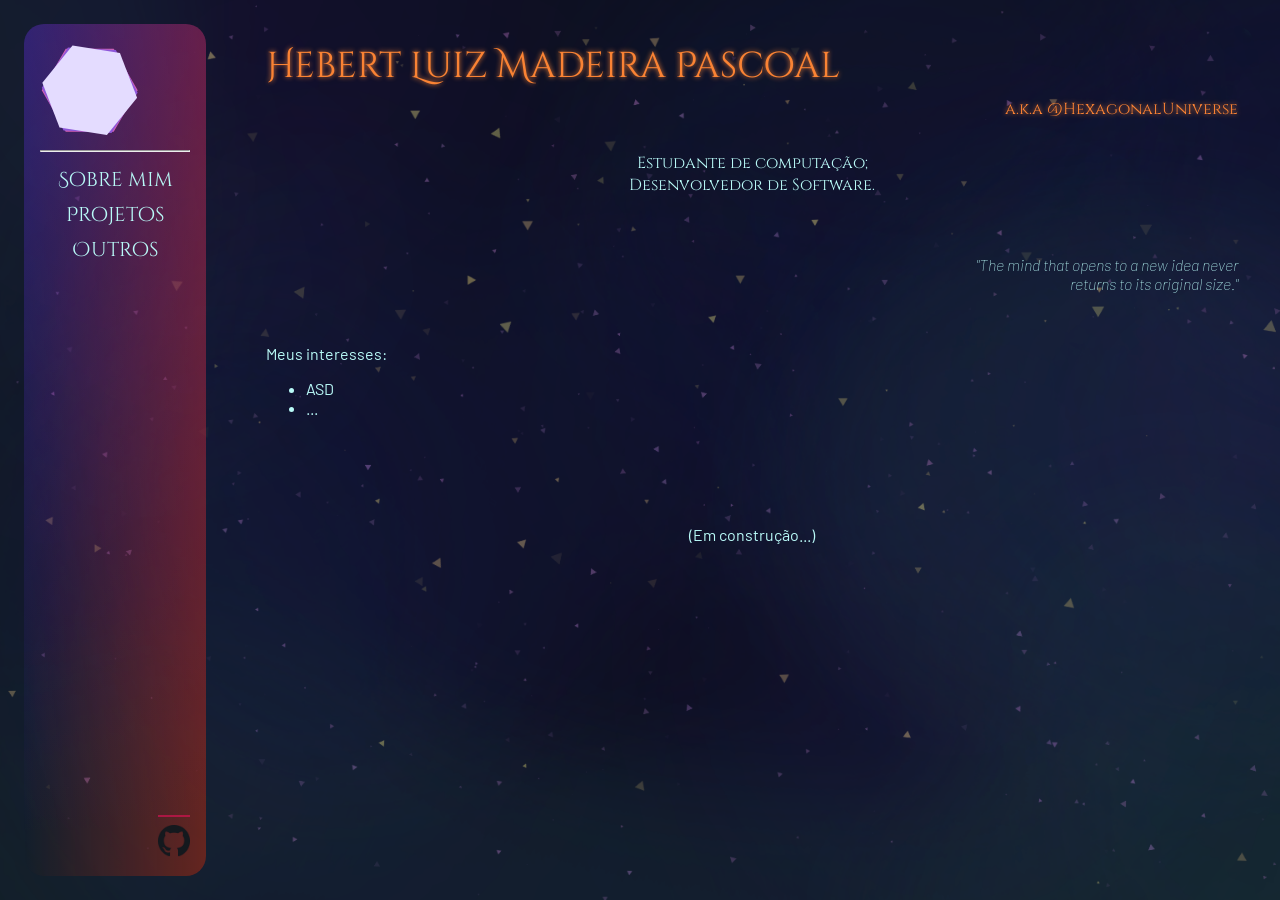
==== index.html @ 22ca0705 "~" ====
<!DOCTYPE html>
<html lang="pt-BR">
<head>
    <meta charset="UTF-8">
    <meta name="viewport" content="width=device-width initial-scale=1.0">

    <link rel="preconnect" href="https://fonts.googleapis.com">
    <link rel="preconnect" href="https://fonts.gstatic.com" crossorigin>
    <link href="https://fonts.googleapis.com/css2?family=Barlow:ital,wght@0,100;0,200;0,300;0,400;0,500;0,600;0,700;0,800;0,900;1,100;1,200;1,300;1,400;1,500;1,600;1,700;1,800;1,900&family=Cinzel+Decorative:wght@400;700;900&family=Cinzel:wght@400..900&family=Crimson+Pro:ital,wght@0,200..900;1,200..900&family=Jost:ital,wght@0,100..900;1,100..900&display=swap" rel="stylesheet">

    <link rel="stylesheet" href="css/style.css">
    <link rel="stylesheet" href="css/components.css">
    <script type="module" src="src/main.js" defer></script>

    <title>Homepage</title>
</head>



<body>

    <div class="layout">
        <aside class="left-panel">
            
            <img class="logo" src="assets/img/Icon.svg" alt="Icon" width="100" height="100">

            <nav style="
                        text-align: center;
                        display: block; line-height: 1.75;
                        font-family: 'Cinzel Decorative', 'serif'; font-size: 20px; color: var(--color-text);">
                <hr>

                <a href="/pages/about.html">Sobre mim</a>
                <a href="/pages/projects.html">Projetos</a>
                <a href="/pages/others.html">Outros</a>
            </nav>

            <div style="margin-top: auto; align-self: flex-end;">
                <hr style="border: none; border-top: 2px solid #ff0d6283">    
                <div class="social-icon">
                    <img src="assets/img/Github Icon.png" alt="Github"/>
                    <span class="tooltip">Github</span>
                </div>

            </div>

        </aside>
    </div>



    <main class="content">

        <div class="main-panel">
            <div class="comet"></div>


            <div class="title">Hebert Luiz Madeira Pascoal</div>
            <div class="subtitle">a.k.a <a class="subtitle" href="https://github.com/HexagonalUniverse" target="_blank">@HexagonalUniverse</a></div>

            <div class="description">
                Estudante de computação;
                
                <br>
                Desenvolvedor de Software.
            </div>
            
            
            <br>

            <div class="box">
                    
            </div>


            <p style="text-align: right; font-style: italic; font-weight: 100; margin-left: auto; width: 300px;">
                "The mind that opens to a new idea never returns to its original size."
            </p>
            
            
            <br>
            <p>
                Meus interesses:

                <ul style="color: #B9FAF8;">
                    <li>ASD</li>
                    <li>...</li>
                </ul>
            </p>



            <br>
            <br>
            <br>
            <br>
            <p style="text-align: center;">
                (Em construção...)
            </p>


        </div> <!-- main-panel -->
    </main>


    </body>
</html>
---- css/style.css ----
/** @file       <css/style.css>
 *  @details    Tá (quase) tudo aq.
 */

/*
 *
 *  Variables
 *
 */

:root {
    /*  General style */
    --gap:              24px;
    --sidebar-width:    200px;
    --roundness:        20px;


    /*  Colors */
    --color-bg:         #ffffff;
    --color-primary:    #4affa4;
    --color-secondary:  #FA8334;
    --color-black:      #0C120C;

    --color-1:          #FCC29C;
    --color-2:          #EE6C4D;
    --color-3:          #4affa4;

    --color-icon-1:     #B9FAF8;
    --color-icon-2:     #D561B3;
    --color-icon-3:     #8E57DA;
    --color-desc-bg:    #8E57DA;

    --color-text:       #B9FAF8;
    --color-text2:      #0F1020;
}





/*
 *
 *  Global style
 *
 */

body {
    /*
     *  Background #0b0b2c
     */

    background:             linear-gradient(to bottom, #121529FF, #151E3AFF);
    background-image:       url("../assets/img/HU BG.png");
    background-size:        cover;
    background-repeat:      no-repeat;
    background-attachment:  fixed;

    font-family:            "Barlow", monospace;
    margin:                 0px;
}


h1 {
    color:      var(--color-1);
}


p {
    font-size:  16px;
    color:      var(--color-text);

}


button {
    background-color: #3366cc;
    color: white;
    padding: 10px;
    border: none;
}


a {
    color: inherit;
    text-decoration: none;
}

a:hover {
    text-decoration: underline;
}



/*
 *
 *  Elements
 *
 */

.layout {
    display:    flex;   /* flex layout lays children horizontally... */
    min-height: 100vh;  /* ensures all of it can be viewed on vertical. */
}


.content {
    flex:               1;
    display:            flex;
    justify-content:    center;
    align-items:        center;
}


.container {
    width:          300px;
    margin:         50px auto;
    padding:        20px;
    border-radius:  10px;
}


.dot {
    position: absolute;

    width:  6px;
    height: 6px;
}


.box {
    position: relative;
    z-index: - 1;
}




/*
 *
 *  Left
 *
 */

.logo {
    text-align: center;

    /*
     *  Animations
     */

    animation:  animation-logo-intro 500ms cubic-bezier(0.12, 0.9, 0.2, 1) 1;

    display:    inline-block;
    transition: transform 400ms ease-in-out;
}



.logo:hover {
    transform: rotate(60deg);
}


@keyframes animation-logo-intro {
    0% {
        transform: rotate(-180deg);
    }

    100% {
        transform: rotate(-360deg);
    }
}


.left-panel {
    position:       fixed;
    top:            var(--gap);
    bottom:         var(--gap);
    right:          var(--gap);
    left:           var(--gap);
    width:          150px;

    display:        flex;
    flex-direction: column;

    /*  Border */
    padding:        16px;
    border-radius:  var(--roundness) var(--roundness);


    /*  Background */
    background:     linear-gradient(to bottom, rgba(107, 50, 251, 0.336) 0%, rgba(0, 0, 0, 0) 95%),
                    linear-gradient(to right, transparent, rgba(255, 47, 0, 0.346));
    background-blend-mode: multiply;

    animation: animation-left-intro 1s linear 1;
}





@keyframes animation-left-intro {
    0% {
        filter: blur(5px);
    }

    100% {
        filter: blur(0px);
    }
}







/*
 *
 *  Main
 *
 */

.main-panel {
    /*  Layout */
    position:   fixed;
    top:        var(--gap);
    bottom:     var(--gap);
    left:       calc(var(--gap) * 2 + var(--sidebar-width));
    right:      var(--gap);


    /*  Border */
    padding:        16px;
    border:         2px solid transparent;
    border-radius:  var(--roundness);
    /* box-shadow:     0px 0px 4px var(--color-primary); */


    /*  Animations */
    animation:  animation-main-panel-blur 20s linear infinite,
                animation-main-panel-intro 1s linear 1;
    overflow:   hidden;
}


@keyframes animation-main-panel-intro {
    0% {
        filter: blur(5px);
    }

    100% {
        filter: blur(0px);
    }
}


@keyframes animation-main-panel-blur {
    0% {
        filter: blur(0px);
    }

    90% {
        filter: blur(0px)
    }

    95% {
        filter: blur(1px)
    }

    100% {
        filter: blur(0px)
    }
}


.comet {
    position:   absolute;

    top:        0;
    right:      0;

    width:      3px;
    height:     3px;

    background-color:   var(--color-primary);
    border-radius:      50%; /* circle */

    box-shadow:
        0px 0px 10px        var(--color-primary),
        0px 0px 20px        var(--color-primary);

    animation:          animation-comet-fly 20.0s linear infinite;
    animation-delay:    2s;
}


.comet::before {
    content:    "";

    position:   absolute;
    right:      100%;
    top:        50%;
    transform:  translate(100%, -50%);

    width:      8000%;
    height:     0.5px;

    background: linear-gradient(to left, transparent, var(--color-primary));
    filter:     blur(1px);
}


@keyframes animation-comet-fly {
    0% {
        transform:  translate(50%, 100%);
        opacity:    0%;
    }

    5% {
        opacity:    0%;
    }

    20% {
        opacity:    100%;
    }

    90% {
        opacity:    0%;
    }

    100% {
        transform: translate(-100vw, 100%);
        opacity:    0%;
    }
}



.title {
    font-family:    "Cinzel Decorative";
    font-size:      36px;
    font-weight:    400;
    text-shadow:    0px 0px 5px var(--color-secondary);

    margin-bottom:  8px;
    color:          var(--color-secondary);
}


.subtitle {
    font-family:    "Cinzel";
    font-size:      16px;
    font-weight:    100;
    text-shadow:    0px 0px 5px var(--color-secondary);

    text-align:     right;
    margin-bottom:  8px;

    color:          var(--color-secondary);
}


.description {
    font-family:    "Cinzel";
    font-size:      16px;
    font-weight:    100;


    /* Text */
    position:       relative;
    padding:        24px 12px;
    text-align:     center;
    color:          var(--color-text);
    z-index:        0;

    animation:  animation-desc-text 5s ease infinite alternate;
}


.description::before {
    position:   absolute;
    inset:      0;

    /* Background */
    border-radius:      var(--roundness);
    background:         radial-gradient(ellipse, var(--color-secondary), transparent 60%);
    z-index: - 1;

    animation:  animation-desc-bg 8s ease infinite alternate;
}


/* @todo text-shadow */
@keyframes animation-desc-bg {
    0% {
        opacity: 0%;
    }

    100% {
        opacity: 25%;
    }
}


@keyframes animation-desc-text {
    0% {
        text-shadow:    0px 0px 20px var(--color-secondary),
                        0px 0px 5px var(--color-secondary);
    }

    100% {
        text-shadow:    0px 0px 2px var(--color-secondary);
    }
}
---- css/components.css ----
/** @file       <css/components.css>
 *  @details    ...
 */


.social-icon {
    position:   relative;
    display:    inline-block;

    width:      32px;
    height:     32px;
}


.social-icon img {
    display:        inline-block;

    width:          100%;
    height:         100%;
    object-fit:     contain;
}


.social-icon:hover .tooltip {
    opacity:        1.0;
}


/*  só por ter... */
.tooltip {
    position:       absolute;
    top:            100%;
    left:           50%;
    transform:      translateX(-50%) translateY(+10%);

    background:   rgb(47, 47, 47);
    color:        rgb(255, 255, 255);
    padding:        4px 8px;
    border-radius:  4px;

    opacity:        0;
    pointer-events: none;
    transition:     0.2s;
}   






/*
 *
 *  Particles and etc...
 *
 */

.small-triangle {
    position:       absolute;
    pointer-events: none;

    width:  6px;
    height: 6px;
}


.box {
    position: relative;
    z-index: - 1;
}


.box:hover {
    opacity: 0%;
}
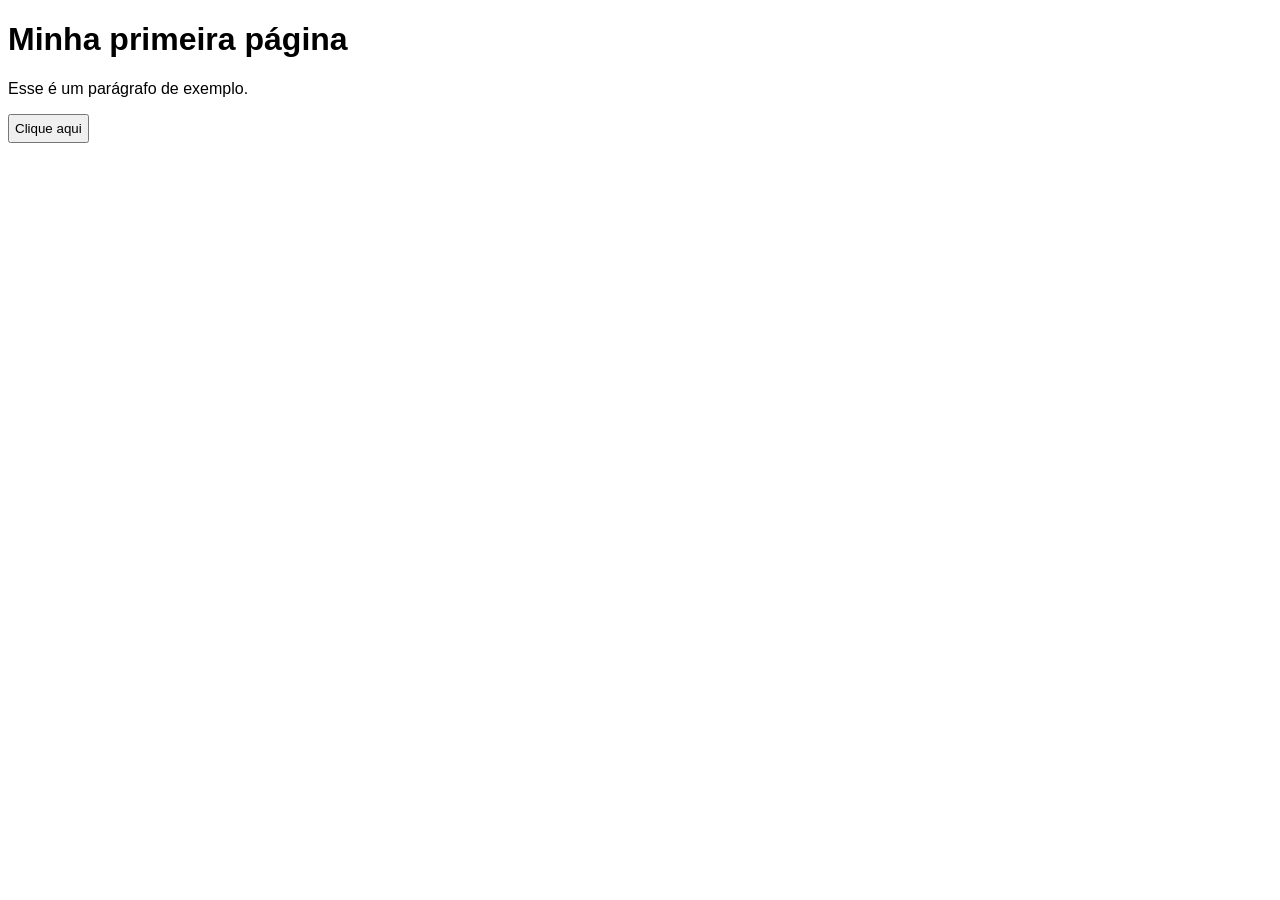
==== commit d7f432b4: "downgrade..." ====
--- a/index.html
+++ b/index.html
@@ -4,12 +4,7 @@
     <meta charset="UTF-8">
     <meta name="viewport" content="width=device-width initial-scale=1.0">
 
-    <link rel="preconnect" href="https://fonts.googleapis.com">
-    <link rel="preconnect" href="https://fonts.gstatic.com" crossorigin>
-    <link href="https://fonts.googleapis.com/css2?family=Barlow:ital,wght@0,100;0,200;0,300;0,400;0,500;0,600;0,700;0,800;0,900;1,100;1,200;1,300;1,400;1,500;1,600;1,700;1,800;1,900&family=Cinzel+Decorative:wght@400;700;900&family=Cinzel:wght@400..900&family=Crimson+Pro:ital,wght@0,200..900;1,200..900&family=Jost:ital,wght@0,100..900;1,100..900&display=swap" rel="stylesheet">
-
     <link rel="stylesheet" href="css/style.css">
-    <link rel="stylesheet" href="css/components.css">
     <script type="module" src="src/main.js" defer></script>
 
     <title>Homepage</title>
@@ -19,90 +14,12 @@
 
 <body>
 
-    <div class="layout">
-        <aside class="left-panel">
-            
-            <img class="logo" src="assets/img/Icon.svg" alt="Icon" width="100" height="100">
 
-            <nav style="
-                        text-align: center;
-                        display: block; line-height: 1.75;
-                        font-family: 'Cinzel Decorative', 'serif'; font-size: 20px; color: var(--color-text);">
-                <hr>
+    <h1>Minha primeira página</h1>
+    <p>Esse é um parágrafo de exemplo.</p>
 
-                <a href="/pages/about.html">Sobre mim</a>
-                <a href="/pages/projects.html">Projetos</a>
-                <a href="/pages/others.html">Outros</a>
-            </nav>
+    <button>Clique aqui</button>
 
-            <div style="margin-top: auto; align-self: flex-end;">
-                <hr style="border: none; border-top: 2px solid #ff0d6283">    
-                <div class="social-icon">
-                    <img src="assets/img/Github Icon.png" alt="Github"/>
-                    <span class="tooltip">Github</span>
-                </div>
-
-            </div>
-
-        </aside>
-    </div>
-
-
-
-    <main class="content">
-
-        <div class="main-panel">
-            <div class="comet"></div>
-
-
-            <div class="title">Hebert Luiz Madeira Pascoal</div>
-            <div class="subtitle">a.k.a <a class="subtitle" href="https://github.com/HexagonalUniverse" target="_blank">@HexagonalUniverse</a></div>
-
-            <div class="description">
-                Estudante de computação;
-                
-                <br>
-                Desenvolvedor de Software.
-            </div>
-            
-            
-            <br>
-
-            <div class="box">
-                    
-            </div>
-
-
-            <p style="text-align: right; font-style: italic; font-weight: 100; margin-left: auto; width: 300px;">
-                "The mind that opens to a new idea never returns to its original size."
-            </p>
-            
-            
-            <br>
-            <p>
-                Meus interesses:
-
-                <ul style="color: #B9FAF8;">
-                    <li>ASD</li>
-                    <li>...</li>
-                </ul>
-            </p>
-
-
-
-            <br>
-            <br>
-            <br>
-            <br>
-            <p style="text-align: center;">
-                (Em construção...)
-            </p>
-
-
-        </div> <!-- main-panel -->
-    </main>
-
-
-    </body>
+</body>
 </html>
 
--- a/css/style.css
+++ b/css/style.css
@@ -1,416 +1,15 @@
-/** @file       <css/style.css>
- *  @details    Tá (quase) tudo aq.
- */
-
-/*
- *
- *  Variables
- *
- */
-
-:root {
-    /*  General style */
-    --gap:              24px;
-    --sidebar-width:    200px;
-    --roundness:        20px;
-
-
-    /*  Colors */
-    --color-bg:         #ffffff;
-    --color-primary:    #4affa4;
-    --color-secondary:  #FA8334;
-    --color-black:      #0C120C;
-
-    --color-1:          #FCC29C;
-    --color-2:          #EE6C4D;
-    --color-3:          #4affa4;
-
-    --color-icon-1:     #B9FAF8;
-    --color-icon-2:     #D561B3;
-    --color-icon-3:     #8E57DA;
-    --color-desc-bg:    #8E57DA;
-
-    --color-text:       #B9FAF8;
-    --color-text2:      #0F1020;
+body {
+    font-family: Arial;
 }
 
-
-
-
-
-/*
- *
- *  Global style
- *
- */
-
-body {
-    /*
-     *  Background #0b0b2c
-     */
-
-    background:             linear-gradient(to bottom, #121529FF, #151E3AFF);
-    background-image:       url("../assets/img/HU BG.png");
-    background-size:        cover;
-    background-repeat:      no-repeat;
-    background-attachment:  fixed;
-
-    font-family:            "Barlow", monospace;
-    margin:                 0px;
+h1 {
+    color: black;
 }
 
-
-h1 {
-    color:      var(--color-1);
+p {
+    font-size: 16px;
 }
 
-
-p {
-    font-size:  16px;
-    color:      var(--color-text);
-
-}
-
-
 button {
-    background-color: #3366cc;
-    color: white;
-    padding: 10px;
-    border: none;
-}
-
-
-a {
-    color: inherit;
-    text-decoration: none;
-}
-
-a:hover {
-    text-decoration: underline;
-}
-
-
-
-/*
- *
- *  Elements
- *
- */
-
-.layout {
-    display:    flex;   /* flex layout lays children horizontally... */
-    min-height: 100vh;  /* ensures all of it can be viewed on vertical. */
-}
-
-
-.content {
-    flex:               1;
-    display:            flex;
-    justify-content:    center;
-    align-items:        center;
-}
-
-
-.container {
-    width:          300px;
-    margin:         50px auto;
-    padding:        20px;
-    border-radius:  10px;
-}
-
-
-.dot {
-    position: absolute;
-
-    width:  6px;
-    height: 6px;
-}
-
-
-.box {
-    position: relative;
-    z-index: - 1;
-}
-
-
-
-
-/*
- *
- *  Left
- *
- */
-
-.logo {
-    text-align: center;
-
-    /*
-     *  Animations
-     */
-
-    animation:  animation-logo-intro 500ms cubic-bezier(0.12, 0.9, 0.2, 1) 1;
-
-    display:    inline-block;
-    transition: transform 400ms ease-in-out;
-}
-
-
-
-.logo:hover {
-    transform: rotate(60deg);
-}
-
-
-@keyframes animation-logo-intro {
-    0% {
-        transform: rotate(-180deg);
-    }
-
-    100% {
-        transform: rotate(-360deg);
-    }
-}
-
-
-.left-panel {
-    position:       fixed;
-    top:            var(--gap);
-    bottom:         var(--gap);
-    right:          var(--gap);
-    left:           var(--gap);
-    width:          150px;
-
-    display:        flex;
-    flex-direction: column;
-
-    /*  Border */
-    padding:        16px;
-    border-radius:  var(--roundness) var(--roundness);
-
-
-    /*  Background */
-    background:     linear-gradient(to bottom, rgba(107, 50, 251, 0.336) 0%, rgba(0, 0, 0, 0) 95%),
-                    linear-gradient(to right, transparent, rgba(255, 47, 0, 0.346));
-    background-blend-mode: multiply;
-
-    animation: animation-left-intro 1s linear 1;
-}
-
-
-
-
-
-@keyframes animation-left-intro {
-    0% {
-        filter: blur(5px);
-    }
-
-    100% {
-        filter: blur(0px);
-    }
-}
-
-
-
-
-
-
-
-/*
- *
- *  Main
- *
- */
-
-.main-panel {
-    /*  Layout */
-    position:   fixed;
-    top:        var(--gap);
-    bottom:     var(--gap);
-    left:       calc(var(--gap) * 2 + var(--sidebar-width));
-    right:      var(--gap);
-
-
-    /*  Border */
-    padding:        16px;
-    border:         2px solid transparent;
-    border-radius:  var(--roundness);
-    /* box-shadow:     0px 0px 4px var(--color-primary); */
-
-
-    /*  Animations */
-    animation:  animation-main-panel-blur 20s linear infinite,
-                animation-main-panel-intro 1s linear 1;
-    overflow:   hidden;
-}
-
-
-@keyframes animation-main-panel-intro {
-    0% {
-        filter: blur(5px);
-    }
-
-    100% {
-        filter: blur(0px);
-    }
-}
-
-
-@keyframes animation-main-panel-blur {
-    0% {
-        filter: blur(0px);
-    }
-
-    90% {
-        filter: blur(0px)
-    }
-
-    95% {
-        filter: blur(1px)
-    }
-
-    100% {
-        filter: blur(0px)
-    }
-}
-
-
-.comet {
-    position:   absolute;
-
-    top:        0;
-    right:      0;
-
-    width:      3px;
-    height:     3px;
-
-    background-color:   var(--color-primary);
-    border-radius:      50%; /* circle */
-
-    box-shadow:
-        0px 0px 10px        var(--color-primary),
-        0px 0px 20px        var(--color-primary);
-
-    animation:          animation-comet-fly 20.0s linear infinite;
-    animation-delay:    2s;
-}
-
-
-.comet::before {
-    content:    "";
-
-    position:   absolute;
-    right:      100%;
-    top:        50%;
-    transform:  translate(100%, -50%);
-
-    width:      8000%;
-    height:     0.5px;
-
-    background: linear-gradient(to left, transparent, var(--color-primary));
-    filter:     blur(1px);
-}
-
-
-@keyframes animation-comet-fly {
-    0% {
-        transform:  translate(50%, 100%);
-        opacity:    0%;
-    }
-
-    5% {
-        opacity:    0%;
-    }
-
-    20% {
-        opacity:    100%;
-    }
-
-    90% {
-        opacity:    0%;
-    }
-
-    100% {
-        transform: translate(-100vw, 100%);
-        opacity:    0%;
-    }
-}
-
-
-
-.title {
-    font-family:    "Cinzel Decorative";
-    font-size:      36px;
-    font-weight:    400;
-    text-shadow:    0px 0px 5px var(--color-secondary);
-
-    margin-bottom:  8px;
-    color:          var(--color-secondary);
-}
-
-
-.subtitle {
-    font-family:    "Cinzel";
-    font-size:      16px;
-    font-weight:    100;
-    text-shadow:    0px 0px 5px var(--color-secondary);
-
-    text-align:     right;
-    margin-bottom:  8px;
-
-    color:          var(--color-secondary);
-}
-
-
-.description {
-    font-family:    "Cinzel";
-    font-size:      16px;
-    font-weight:    100;
-
-
-    /* Text */
-    position:       relative;
-    padding:        24px 12px;
-    text-align:     center;
-    color:          var(--color-text);
-    z-index:        0;
-
-    animation:  animation-desc-text 5s ease infinite alternate;
-}
-
-
-.description::before {
-    position:   absolute;
-    inset:      0;
-
-    /* Background */
-    border-radius:      var(--roundness);
-    background:         radial-gradient(ellipse, var(--color-secondary), transparent 60%);
-    z-index: - 1;
-
-    animation:  animation-desc-bg 8s ease infinite alternate;
-}
-
-
-/* @todo text-shadow */
-@keyframes animation-desc-bg {
-    0% {
-        opacity: 0%;
-    }
-
-    100% {
-        opacity: 25%;
-    }
-}
-
-
-@keyframes animation-desc-text {
-    0% {
-        text-shadow:    0px 0px 20px var(--color-secondary),
-                        0px 0px 5px var(--color-secondary);
-    }
-
-    100% {
-        text-shadow:    0px 0px 2px var(--color-secondary);
-    }
-}
+    padding: 5px;
+}
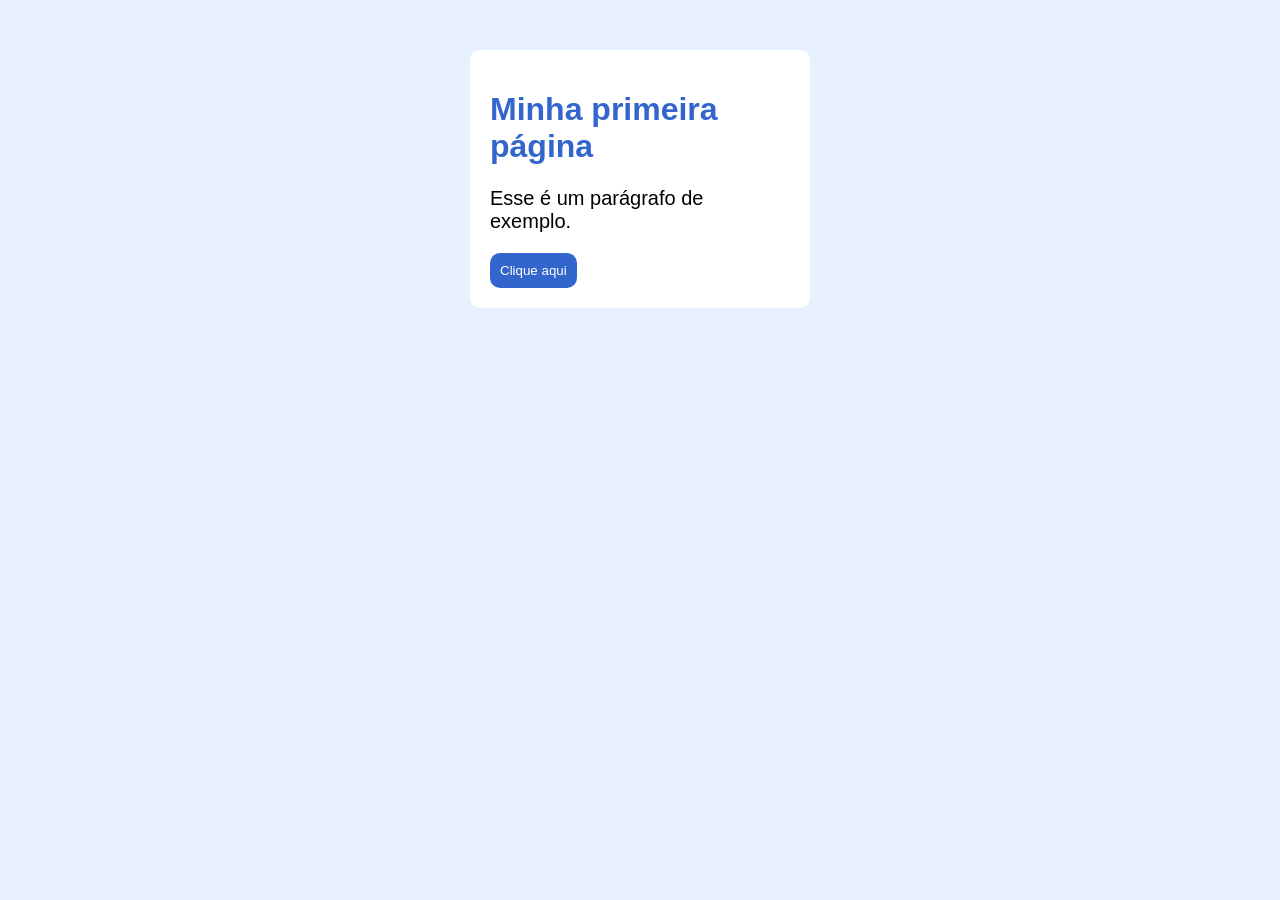
==== commit 08166dd5: ""roteiro #1"" ====
--- a/index.html
+++ b/index.html
@@ -14,11 +14,12 @@
 
 <body>
 
-
-    <h1>Minha primeira página</h1>
-    <p>Esse é um parágrafo de exemplo.</p>
-
-    <button>Clique aqui</button>
+    <div class="container">
+        <h1>Minha primeira página</h1>
+        <p>Esse é um parágrafo de exemplo.</p>
+    
+        <button>Clique aqui</button>
+    </div>
 
 </body>
 </html>
--- a/css/style.css
+++ b/css/style.css
@@ -1,15 +1,35 @@
 body {
     font-family: Arial;
+    background-color: #e6f0ff;
 }
 
 h1 {
-    color: black;
+    color: #3366ccff;
 }
 
 p {
-    font-size: 16px;
+    font-size: 20px;
 }
 
 button {
     padding: 5px;
-}+
+    background-color: #3366ccff;
+    color: white;
+    padding: 10px;
+    border: none;
+
+    border-radius: 10px;
+}
+
+
+.container {
+    background-color: white;
+
+    width: 300px;
+    margin: 50px auto;
+    padding: 20px;
+
+    border-radius: 10px;
+}
+
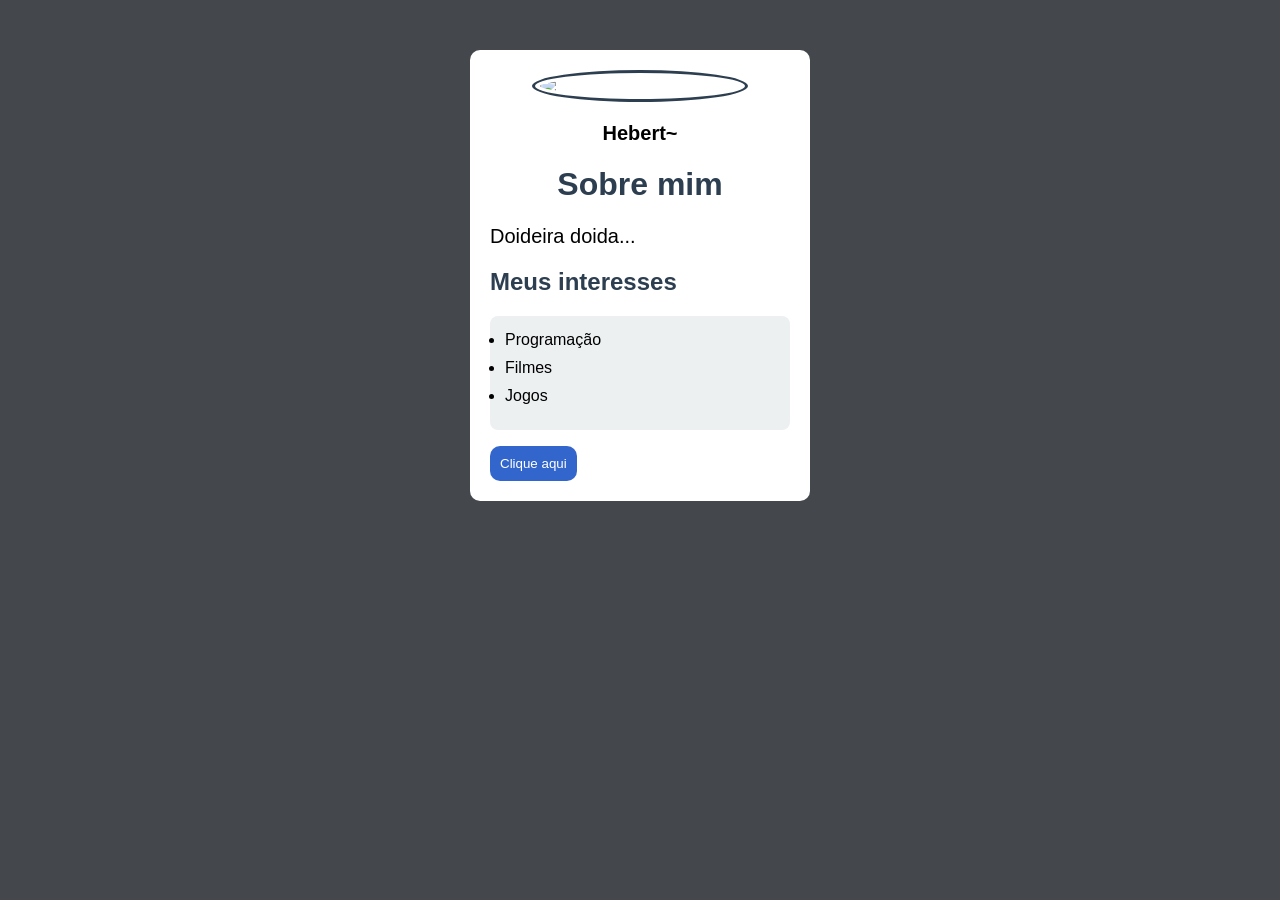
==== commit bc815f5a: ""roteiro 2"" ====
--- a/index.html
+++ b/index.html
@@ -7,7 +7,7 @@
     <link rel="stylesheet" href="css/style.css">
     <script type="module" src="src/main.js" defer></script>
 
-    <title>Homepage</title>
+    <title>Sobre mim</title>
 </head>
 
 
@@ -15,8 +15,24 @@
 <body>
 
     <div class="container">
-        <h1>Minha primeira página</h1>
-        <p>Esse é um parágrafo de exemplo.</p>
+
+        <img class="portrait" src="https://avatars.githubusercontent.com/u/129002615?v=4">
+        
+        <p id="name">Hebert~</p>
+
+        <h1 class="title">Sobre mim</h1>
+        <p>Doideira doida...</p>
+        
+
+        <h2 class="subtitle">Meus interesses</h2>
+
+        <ul class="lista">
+            <li>Programação</li>
+            <li>Filmes</li>
+            <li>Jogos</li>
+        </ul>
+
+        
     
         <button>Clique aqui</button>
     </div>
--- a/css/style.css
+++ b/css/style.css
@@ -1,10 +1,12 @@
 body {
     font-family: Arial;
-    background-color: #e6f0ff;
+    background-color: #44484d;
+
+    margin: 40px;
 }
 
 h1 {
-    color: #3366ccff;
+    color: rgb(204, 125, 51);
 }
 
 p {
@@ -33,3 +35,48 @@
     border-radius: 10px;
 }
 
+
+.title {
+    color: #2c3e50;
+    text-align: center;
+}
+
+
+.portrait {
+    width: 200px;
+    border-radius: 50%;
+
+    border: 3px solid #2c3e50;
+    padding: 5px;
+
+    display: block;
+    margin: auto;
+}
+
+#name {
+    text-align: center;
+    font-weight: bold;
+}
+
+
+.subtitle {
+    color: #2c3e50ff;
+}
+
+
+.lista {
+  background-color: #ecf0f1;
+  padding: 15px;
+  border-radius: 8px;
+}
+
+
+.lista li {
+  margin-bottom: 10px;
+}
+
+
+.lista li:hover {
+  color: #d1be91;
+}
+
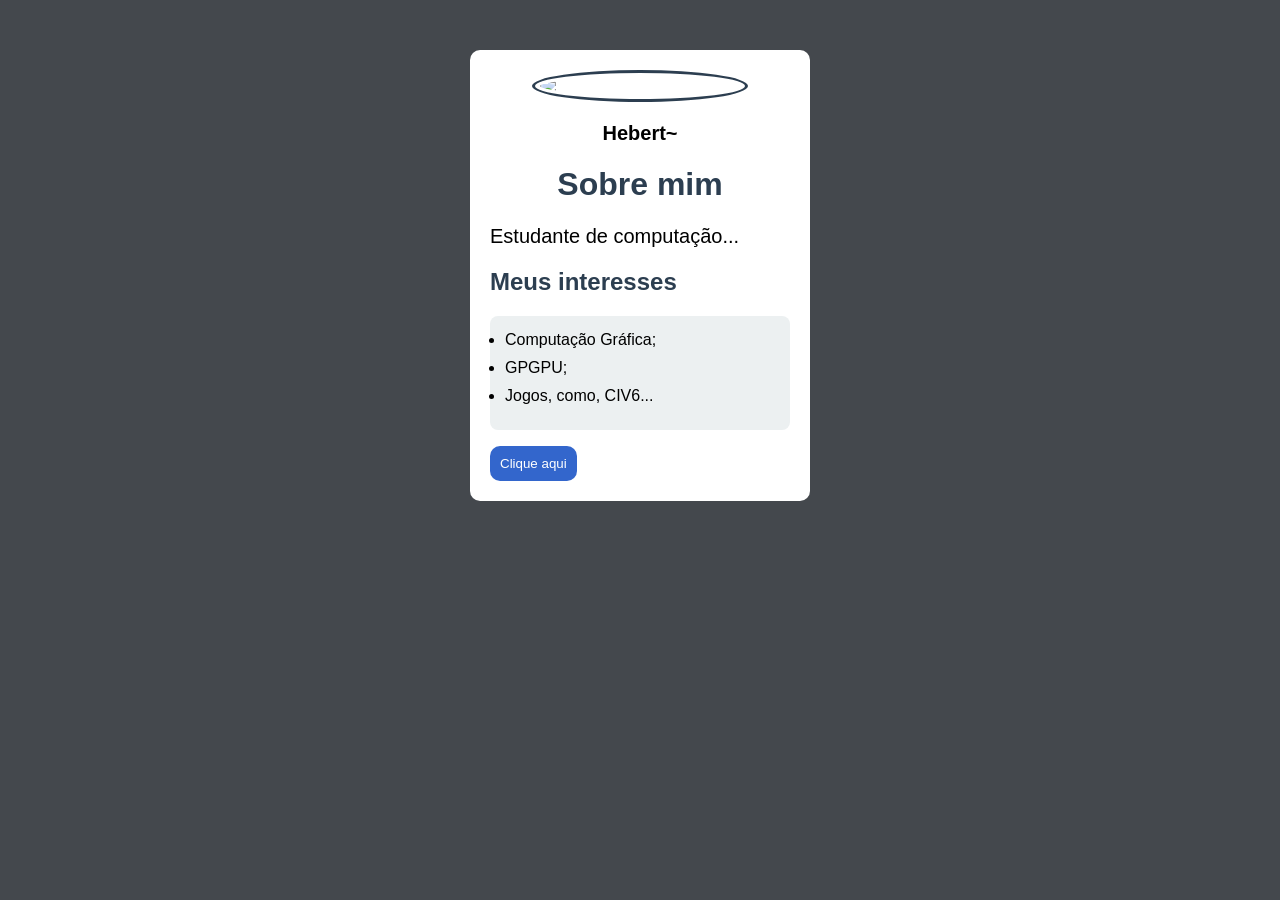
==== commit 5eaa65ee: "~ acaba que o roteiro 3 já foi junto..." ====
--- a/index.html
+++ b/index.html
@@ -21,19 +21,18 @@
         <p id="name">Hebert~</p>
 
         <h1 class="title">Sobre mim</h1>
-        <p>Doideira doida...</p>
+        <p>Estudante de computação...</p>
+
         
-
         <h2 class="subtitle">Meus interesses</h2>
 
         <ul class="lista">
-            <li>Programação</li>
-            <li>Filmes</li>
-            <li>Jogos</li>
+            <li>Computação Gráfica;</li>
+            <li>GPGPU;</li>
+            <li>Jogos, como, CIV6...</li>
         </ul>
 
         
-    
         <button>Clique aqui</button>
     </div>
 
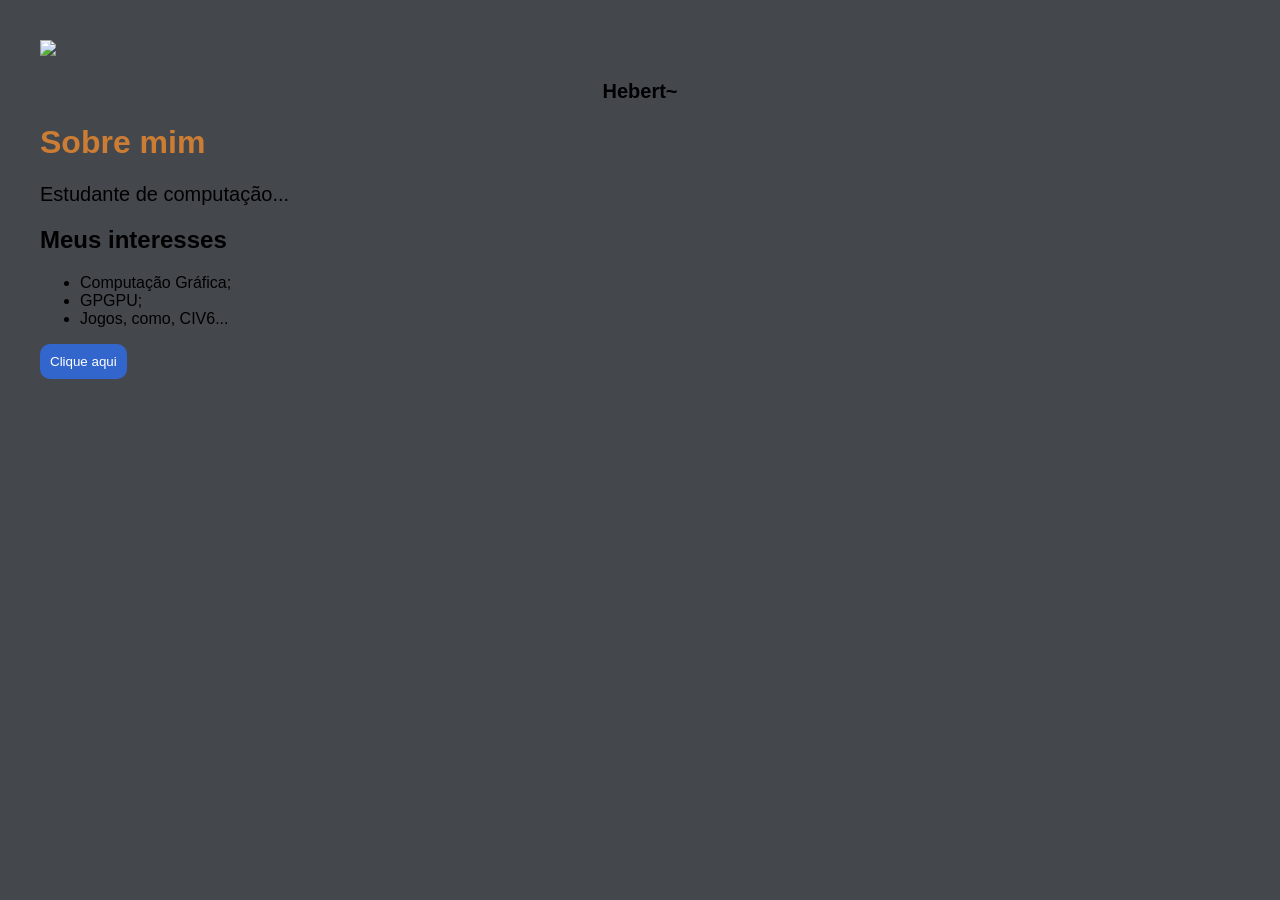
==== commit fc073a91: "tailwind... prefiro o CSS tradicional..." ====
--- a/index.html
+++ b/index.html
@@ -7,29 +7,32 @@
     <link rel="stylesheet" href="css/style.css">
     <script type="module" src="src/main.js" defer></script>
 
+    <script src="https://cdn.tailwindcss.com"></script> 
+
+
     <title>Sobre mim</title>
 </head>
 
 
 
-<body>
+<body class="bg-gray-100 font-sans p-10">
 
-    <div class="container">
+    <div class="bg-white p-6 rounded-xl">
 
-        <img class="portrait" src="https://avatars.githubusercontent.com/u/129002615?v=4">
+        <img class="w-48 rounded-full border-4 border-slate-700 p-1 mx-auto" src="https://avatars.githubusercontent.com/u/129002615?v=4">
         
         <p id="name">Hebert~</p>
 
-        <h1 class="title">Sobre mim</h1>
+        <h1 class="text-3xl text-center font-bold text-slate-700">Sobre mim</h1>
         <p>Estudante de computação...</p>
 
         
-        <h2 class="subtitle">Meus interesses</h2>
+        <h2 class="text-2xl font-semibold text-slate-7000">Meus interesses</h2>
 
-        <ul class="lista">
-            <li>Computação Gráfica;</li>
-            <li>GPGPU;</li>
-            <li>Jogos, como, CIV6...</li>
+        <ul class="bg-slate-100 p-4 rounded-lg">
+            <li class="hover:text-red-500">Computação Gráfica;</li>
+            <li class="hover:text-red-500">GPGPU;</li>
+            <li class="hover:text-red-500">Jogos, como, CIV6...</li>
         </ul>
 
         
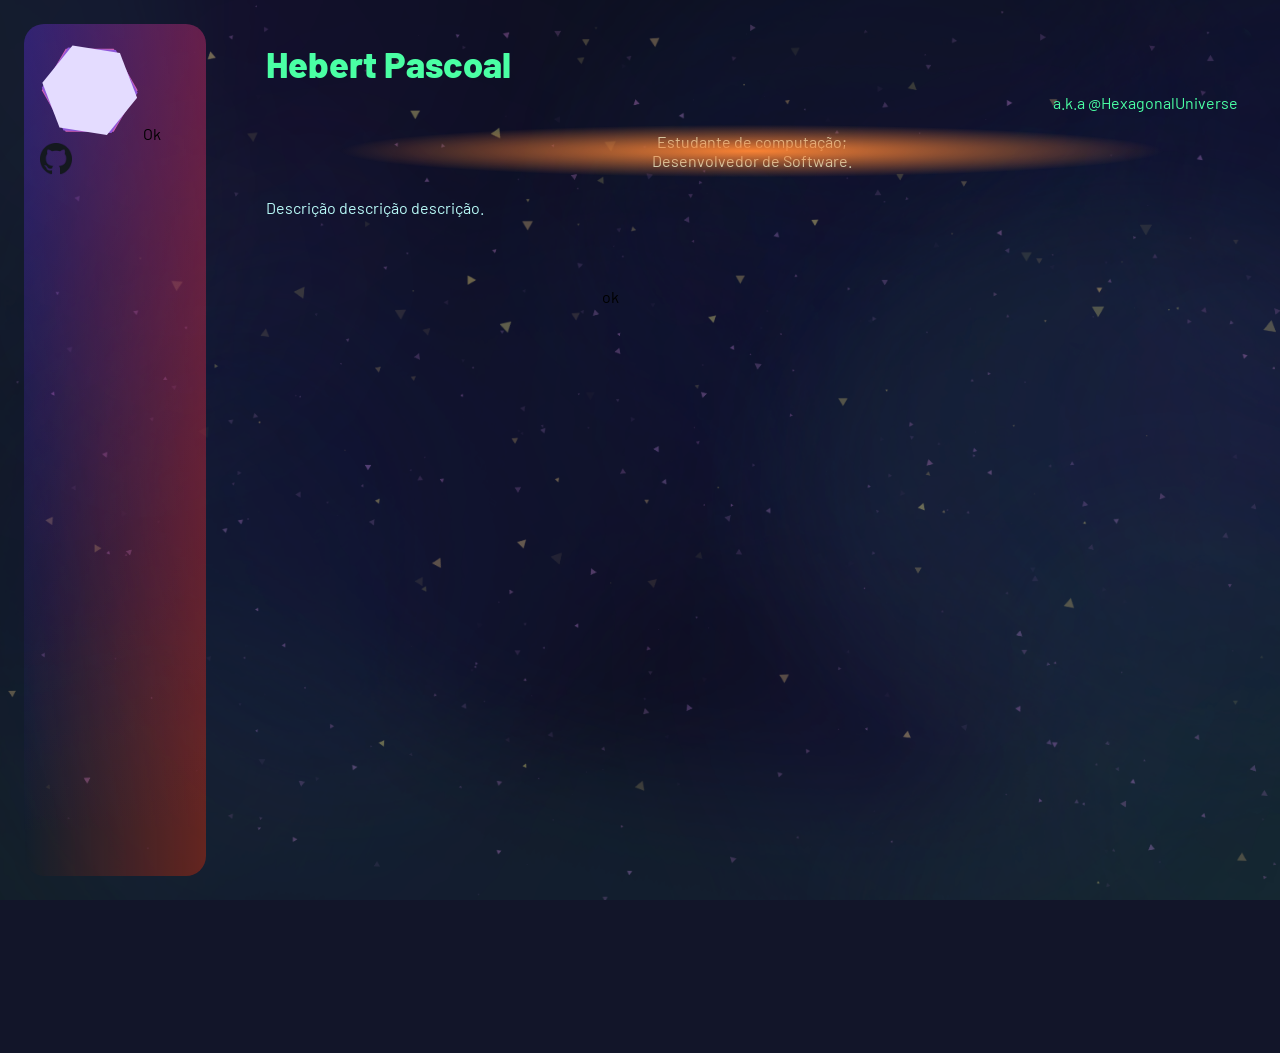
==== commit 31157d54: "caminhando~" ====
--- a/index.html
+++ b/index.html
@@ -4,41 +4,77 @@
     <meta charset="UTF-8">
     <meta name="viewport" content="width=device-width initial-scale=1.0">
 
+
+    <link rel="preconnect" href="https://fonts.googleapis.com">
+    <link rel="preconnect" href="https://fonts.gstatic.com" crossorigin>
+    <link href="https://fonts.googleapis.com/css2?family=Barlow:ital,wght@0,100;0,200;0,300;0,400;0,500;0,600;0,700;0,800;0,900;1,100;1,200;1,300;1,400;1,500;1,600;1,700;1,800;1,900&display=swap" rel="stylesheet">
+
     <link rel="stylesheet" href="css/style.css">
+    <link rel="stylesheet" href="css/components.css">
     <script type="module" src="src/main.js" defer></script>
 
-    <script src="https://cdn.tailwindcss.com"></script> 
-
-
-    <title>Sobre mim</title>
+    <title>Homepage</title>
 </head>
 
 
 
-<body class="bg-gray-100 font-sans p-10">
+<body>
 
-    <div class="bg-white p-6 rounded-xl">
+    <div class="bg"></div>
+    <canvas></canvas>
 
-        <img class="w-48 rounded-full border-4 border-slate-700 p-1 mx-auto" src="https://avatars.githubusercontent.com/u/129002615?v=4">
-        
-        <p id="name">Hebert~</p>
 
-        <h1 class="text-3xl text-center font-bold text-slate-700">Sobre mim</h1>
-        <p>Estudante de computação...</p>
+    <div class="layout">
+        <aside class="left-panel">
+            
+            <img class="logo" src="assets/img/Icon.svg" alt="Icon" width="100" height="100">
 
-        
-        <h2 class="text-2xl font-semibold text-slate-7000">Meus interesses</h2>
+            Ok
 
-        <ul class="bg-slate-100 p-4 rounded-lg">
-            <li class="hover:text-red-500">Computação Gráfica;</li>
-            <li class="hover:text-red-500">GPGPU;</li>
-            <li class="hover:text-red-500">Jogos, como, CIV6...</li>
-        </ul>
 
-        
-        <button>Clique aqui</button>
+            <div class="social-icon">
+                <img src="assets/img/Github Icon.png" alt="Github"/>
+                <span class="tooltip">Github</span>
+            </div>
+
+        </aside>
     </div>
 
-</body>
+
+    <main class="content">
+
+
+        <div class="main-panel">
+            <div class="comet">
+                
+            </div>
+
+            <div class="title">Hebert Pascoal</div>
+            <div class="subtitle">a.k.a @HexagonalUniverse</div>
+
+
+            <div class="description">
+                Estudante de computação;
+                
+                <br>
+                Desenvolvedor de Software.
+            </div>
+
+
+
+            <p>
+                Descrição descrição descrição.
+            </p>
+        
+            <div class="container">
+                ok
+            </div>
+
+
+        </div> <!-- main-panel -->
+    </main>
+
+
+    </body>
 </html>
 
--- a/css/style.css
+++ b/css/style.css
@@ -1,82 +1,399 @@
+/** @file       <css/style.css>
+ *  @details    Tá (quase) tudo aq.
+ */
+
+
+/*
+ *
+ *  Loading assets
+ *
+ */
+
+/*
+@font-face {
+    font-family: "Barlow";
+    src: url("../assets/fonts/Barlow/Barlow-Regular.ttf") format("ttf");
+    font-weight:    400;
+    font-style:     normal;
+    font-display:   swap;
+}
+
+
+@font-face {
+    font-family: "Barlow";
+    src: url("../assets/fonts/Barlow/Barlow-Bold.ttf") format("ttf");
+    font-weight:    700;
+    font-style:     normal;
+    font-display:   swap;
+}
+*/
+
+
+/*
+ *  Variables
+ */
+
+:root {
+    /*  General style */
+    --gap:              24px;
+    --sidebar-width:    200px;
+    --roundness:        20px;
+
+
+    /*  Colors */
+    --color-bg:         #ffffff;
+    --color-primary:    #4affa4;
+    --color-secondary:  #FA8334;
+    --color-black:      #0C120C;
+    
+    --color-1:          #FCC29C;
+    --color-2:          #EE6C4D;
+    --color-3:          #4affa4;
+    
+    --color-icon-1:     #B9FAF8;
+    --color-icon-2:     #D561B3;
+    --color-icon-3:     #8E57DA;
+    --color-desc-bg:    #8E57DA;
+
+    --color-text:       #B9FAF8;
+    --color-text2:      #0F1020;
+}
+
+
+
+
+
+/*
+ *
+ *  Global style
+ *
+ */
+
 body {
-    font-family: Arial;
-    background-color: #44484d;
-
-    margin: 40px;
-}
+    /*  
+     *  Background
+     */
+
+    background-color:       #121529;
+    background-image:       url("../assets/img/HU BG.png");
+    background-size:        cover;
+    background-repeat:      no-repeat;
+    background-attachment:  fixed;
+
+    font-family:            "Barlow", monospace;
+    margin:                 0px;
+}
+
 
 h1 {
-    color: rgb(204, 125, 51);
-}
+    color:      var(--color-1);
+}
+
 
 p {
-    font-size: 20px;
-}
+    font-size:  16px;
+    color:      var(--color-text);
+
+}
+
 
 button {
-    padding: 5px;
-
-    background-color: #3366ccff;
+    background-color: #3366cc;
     color: white;
     padding: 10px;
     border: none;
-
-    border-radius: 10px;
+}
+
+
+
+/*
+ *
+ *  Elements
+ *  
+ */
+
+.bg {
+    position:   fixed;
+    inset:      0;
+    width:      100%;
+    height:     100%;
+    z-index:    - 2;
+}
+
+.layout {
+    display:    flex;   /* flex layout lays children horizontally... */
+    min-height: 100vh;  /* ensures all of it can be viewed on vertical. */
+}
+
+
+.content {
+    flex:               1;
+    display:            flex;
+    justify-content:    center;
+    align-items:        center;
+}
+
+
+.description {
+    /* Text */
+    position:       relative;
+    padding:        12px 12px;
+    text-align:     center;
+    font-size:      16px;
+    color:          var(--color-text);
+    z-index:        0;
+}
+
+
+.description::before {
+    content:    "";
+    position:   absolute;
+    inset:      0;
+
+    /* Background */
+    border-radius:      var(--roundness);
+    background:         radial-gradient(ellipse, var(--color-secondary), transparent 60%);
+    z-index: - 1;
+
+    animation:  animation-desc-bg 5s ease infinite alternate;
+}
+
+
+@keyframes animation-desc-bg {
+    0% {
+        opacity: 0%;
+    }
+
+    100% {
+        opacity: 25%;
+    }
 }
 
 
 .container {
-    background-color: white;
-
-    width: 300px;
-    margin: 50px auto;
-    padding: 20px;
-
-    border-radius: 10px;
-}
+    width:          300px;
+    margin:         50px auto;
+    padding:        20px;
+    border-radius:  10px;
+}
+
+
+
+
+
+/*
+ *
+ *  Left
+ *
+ */
+
+.logo {
+    text-align: center;
+
+    /*
+     *  Animations
+     */
+
+    animation:  animation-logo-intro 500ms cubic-bezier(0.12, 0.9, 0.2, 1) 1;
+
+    display:    inline-block;
+    transition: transform 400ms ease-in-out;
+}
+
+
+
+.logo:hover {
+    transform: rotate(60deg);
+}
+
+
+@keyframes animation-logo-intro {
+    0% {
+        transform: rotate(-180deg);
+    }
+
+    100% {
+        transform: rotate(-360deg);
+    }
+}
+
+
+.left-panel {
+    position:       fixed;
+    top:            var(--gap);
+    bottom:         var(--gap);
+    right:          var(--gap);
+    left:           var(--gap);
+    width:          150px;
+    
+
+    /*  Border */
+    padding:        16px;
+    border-radius:  var(--roundness) var(--roundness);
+
+
+    /*  Background */
+    background:     linear-gradient(to bottom, rgba(107, 50, 251, 0.336) 0%, rgba(0, 0, 0, 0) 95%),
+                    linear-gradient(to right, transparent, rgba(255, 47, 0, 0.346));
+    background-blend-mode: multiply;
+
+    animation: animation-left-intro 1s linear 1;
+}
+
+
+@keyframes animation-left-intro {
+    0% {
+        filter: blur(5px);
+    }
+
+    100% {
+        filter: blur(0px);
+    }
+}
+
+
+
+
+
+
+
+/*
+ *
+ *  Main
+ *
+ */
+
+.main-panel {
+    /*  Layout */ 
+    position:   fixed;
+    top:        var(--gap);    
+    bottom:     var(--gap);
+    left:       calc(var(--gap) * 2 + var(--sidebar-width));
+    right:      var(--gap);
+
+
+    /*  Border */ 
+    padding:        16px;
+    border:         2px solid transparent;
+    border-radius:  var(--roundness);
+    /* box-shadow:     0px 0px 4px var(--color-primary); */
+
+
+    /*  Animations */  
+    animation:  animation-main-panel-blur 4s linear infinite,
+                animation-main-panel-intro 1s linear 1;
+    overflow:   hidden;
+}
+
+
+@keyframes animation-main-panel-intro {
+    0% {
+        filter: blur(5px);
+    }
+
+    100% {
+        filter: blur(0px);
+    }
+}
+
+
+@keyframes animation-main-panel-blur {
+    0% {
+        filter: blur(0px);
+    }
+
+    90% {
+        filter: blur(0px)
+    }
+
+    95% {
+        filter: blur(1px)
+    }
+
+    100% {
+        filter: blur(0px)
+    }
+}
+
+
+.comet {
+    position:   absolute;
+
+    top:        0;
+    right:      0;
+
+    width:      3px;
+    height:     3px;
+
+    background-color:   var(--color-primary);
+    border-radius:      50%; /* circle */
+
+    box-shadow:
+        0px 0px 10px        var(--color-primary),
+        0px 0px 20px        var(--color-primary);
+
+    animation:          animation-comet-fly 20.0s linear infinite;
+    animation-delay:    2s;
+}
+
+
+.comet::before {
+    content:    "";
+
+    position:   absolute;
+    right:      100%;
+    top:        50%;
+    transform:  translate(100%, -50%);
+
+    width:      8000%;
+    height:     0.5px;
+
+    background: linear-gradient(to left, transparent, var(--color-primary));
+    filter:     blur(1px);
+}
+
+
+@keyframes animation-comet-fly {
+    0% {
+        transform:  translate(50%, 100%);
+        opacity:    0%;
+    }
+
+    5% {
+        opacity:    0%;
+    }
+
+    20% {
+        opacity:    100%;
+    }
+
+    90% {
+        opacity:    0%;
+    }
+
+    100% { 
+        transform: translate(-100vw, 100%);
+        opacity:    0%;
+    }
+}
+
 
 
 .title {
-    color: #2c3e50;
-    text-align: center;
-}
-
-
-.portrait {
-    width: 200px;
-    border-radius: 50%;
-
-    border: 3px solid #2c3e50;
-    padding: 5px;
-
-    display: block;
-    margin: auto;
-}
-
-#name {
-    text-align: center;
-    font-weight: bold;
+    font-weight:    800;
+    font-size:      36px;
+
+    margin-bottom:  8px;
+    color:          var(--color-primary);
 }
 
 
 .subtitle {
-    color: #2c3e50ff;
-}
-
-
-.lista {
-  background-color: #ecf0f1;
-  padding: 15px;
-  border-radius: 8px;
-}
-
-
-.lista li {
-  margin-bottom: 10px;
-}
-
-
-.lista li:hover {
-  color: #d1be91;
-}
-
+    font-size:      16px;
+    text-align:     right;
+    font-weight:    light;
+    margin-bottom:  8px;
+
+    color:          var(--color-primary);
+}
+
--- a/css/components.css
+++ b/css/components.css
@@ -0,0 +1,74 @@
+/** @file       <css/components.css>
+ *  @details    ...
+ */
+
+
+.social-icon {
+    position:   relative;
+    display:    inline-block;
+
+    width:      32px;
+    height:     32px;
+}
+
+
+.social-icon img {
+    display:        inline-block;
+
+    width:          100%;
+    height:         100%;
+    object-fit:     contain;
+}
+
+
+.social-icon:hover .tooltip {
+    opacity:        1.0;
+}
+
+
+/*  só por ter... */
+.tooltip {
+    position:       absolute;
+    top:            100%;
+    left:           50%;
+    transform:      translateX(-50%) translateY(+10%);
+
+    background:   rgb(47, 47, 47);
+    color:        rgb(255, 255, 255);
+    padding:        4px 8px;
+    border-radius:  4px;
+
+    opacity:        0;
+    pointer-events: none;
+    transition:     0.2s;
+}   
+
+
+
+
+
+
+/*
+ *
+ *  Particles and etc...
+ *
+ */
+
+.small-triangle {
+    position:       absolute;
+    pointer-events: none;
+
+    width:  6px;
+    height: 6px;
+}
+
+
+.box {
+    position: relative;
+    z-index: - 1;
+}
+
+
+.box:hover {
+    opacity: 0%;
+}
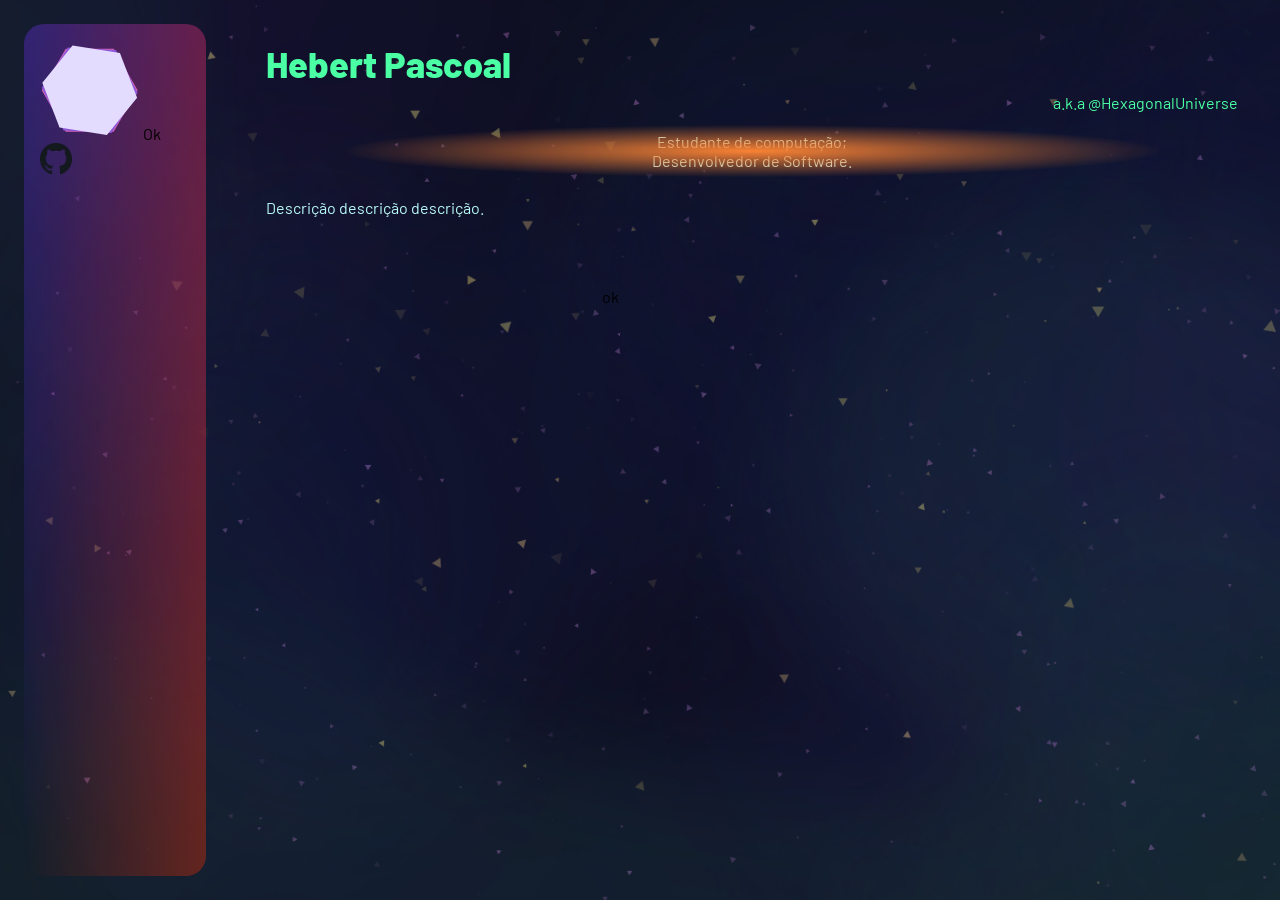
==== commit d5c5053e: "--->" ====
--- a/index.html
+++ b/index.html
@@ -21,7 +21,7 @@
 <body>
 
     <div class="bg"></div>
-    <canvas></canvas>
+    <canvas style="position: absolute; z-index: 999;"></canvas>
 
 
     <div class="layout">
